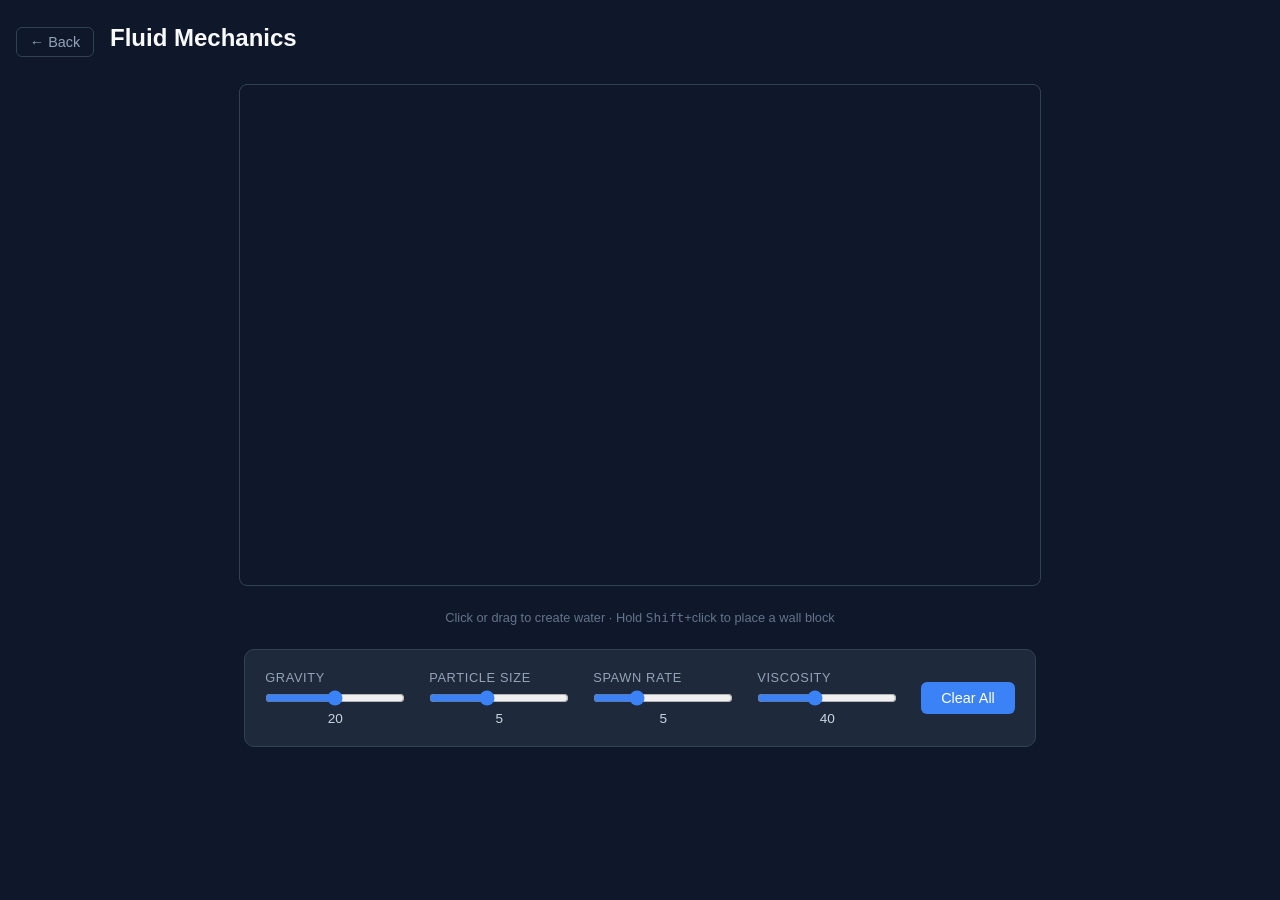
==== simulations/fluid/index.html @ 4d4253f8 "Add interactive fluid mechanics simulation Particle-based fluid simulation using SPH-inspired pressu" ====
<!DOCTYPE html>
<html lang="en">
<head>
    <meta charset="UTF-8">
    <meta name="viewport" content="width=device-width, initial-scale=1.0">
    <title>Fluid Mechanics - Physics Simulations</title>
    <link rel="stylesheet" href="../../style.css">
    <style>
        #canvas { cursor: crosshair; touch-action: none; }
        .controls { flex-wrap: wrap; }
        .info { color: #64748b; font-size: 0.8rem; text-align: center; }
    </style>
</head>
<body class="sim-page">
    <header>
        <a href="../../index.html" class="back-link">&larr; Back</a>
        <h1>Fluid Mechanics</h1>
    </header>

    <div class="sim-container">
        <canvas id="canvas" width="800" height="500"></canvas>
        <p class="info">Click or drag to create water &middot; Hold <kbd>Shift</kbd>+click to place a wall block</p>

        <div class="controls">
            <div class="control-group">
                <label>Gravity</label>
                <input type="range" id="gravity" min="0" max="40" value="20" step="1">
                <span id="gravity-val">20</span>
            </div>
            <div class="control-group">
                <label>Particle Size</label>
                <input type="range" id="particle-size" min="3" max="8" value="5" step="0.5">
                <span id="particle-size-val">5</span>
            </div>
            <div class="control-group">
                <label>Spawn Rate</label>
                <input type="range" id="spawn-rate" min="1" max="15" value="5">
                <span id="spawn-rate-val">5</span>
            </div>
            <div class="control-group">
                <label>Viscosity</label>
                <input type="range" id="viscosity" min="0" max="100" value="40">
                <span id="viscosity-val">40</span>
            </div>
            <button id="reset">Clear All</button>
        </div>
    </div>

    <script>
    (function () {
        const canvas = document.getElementById('canvas');
        const ctx = canvas.getContext('2d');
        const W = canvas.width;
        const H = canvas.height;

        // --- Params ---
        let GRAVITY = 20;
        let RADIUS = 5;
        let SPAWN_RATE = 5;
        let VISCOSITY = 0.4;

        const REST_DENSITY = 3;
        const STIFFNESS = 200;
        const DT = 1 / 60;
        const WALL_DAMPING = 0.3;
        const MAX_PARTICLES = 3000;

        // --- State ---
        let particles = [];
        let walls = [];       // { x, y, w, h }
        let pointerDown = false;
        let pointerX = 0;
        let pointerY = 0;
        let shiftHeld = false;

        // --- Spatial hash ---
        const CELL = 20;
        const COLS = Math.ceil(W / CELL);
        const ROWS = Math.ceil(H / CELL);
        let grid = new Array(COLS * ROWS);

        function clearGrid() {
            for (let i = 0; i < grid.length; i++) grid[i] = null;
        }

        function gridKey(cx, cy) {
            return cy * COLS + cx;
        }

        function insertParticle(p, idx) {
            const cx = Math.floor(p.x / CELL);
            const cy = Math.floor(p.y / CELL);
            if (cx < 0 || cx >= COLS || cy < 0 || cy >= ROWS) return;
            const key = gridKey(cx, cy);
            p._next = grid[key];
            grid[key] = idx;
        }

        // --- Particle creation ---
        function spawnAt(x, y, count) {
            for (let i = 0; i < count; i++) {
                if (particles.length >= MAX_PARTICLES) return;
                particles.push({
                    x: x + (Math.random() - 0.5) * RADIUS * 4,
                    y: y + (Math.random() - 0.5) * RADIUS * 4,
                    vx: (Math.random() - 0.5) * 30,
                    vy: (Math.random() - 0.5) * 10,
                    density: 0,
                    _next: null
                });
            }
        }

        function addWallBlock(x, y) {
            const s = 20;
            const gx = Math.floor(x / s) * s;
            const gy = Math.floor(y / s) * s;
            // avoid duplicates
            for (const w of walls) {
                if (w.x === gx && w.y === gy) return;
            }
            walls.push({ x: gx, y: gy, w: s, h: s });
        }

        // --- Physics ---
        const smooth = 25; // smoothing radius

        function poly6(r2) {
            const h2 = smooth * smooth;
            if (r2 >= h2) return 0;
            const d = h2 - r2;
            return d * d * d;  // unnormalized, we just need relative density
        }

        function spikyGrad(r) {
            if (r >= smooth || r < 0.001) return 0;
            const d = smooth - r;
            return -d * d;  // unnormalized gradient magnitude (negative = attractive if misused)
        }

        function simulate() {
            const n = particles.length;
            if (n === 0) return;

            // Build spatial hash
            clearGrid();
            for (let i = 0; i < n; i++) {
                particles[i]._next = null;
                insertParticle(particles[i], i);
            }

            // Compute density
            for (let i = 0; i < n; i++) {
                particles[i].density = poly6(0); // self contribution
            }

            for (let i = 0; i < n; i++) {
                const pi = particles[i];
                const cx = Math.floor(pi.x / CELL);
                const cy = Math.floor(pi.y / CELL);

                for (let dy = -1; dy <= 1; dy++) {
                    for (let dx = -1; dx <= 1; dx++) {
                        const nx = cx + dx;
                        const ny = cy + dy;
                        if (nx < 0 || nx >= COLS || ny < 0 || ny >= ROWS) continue;
                        let j = grid[gridKey(nx, ny)];
                        while (j !== null && j !== undefined) {
                            if (j > i) {
                                const pj = particles[j];
                                const ddx = pi.x - pj.x;
                                const ddy = pi.y - pj.y;
                                const r2 = ddx * ddx + ddy * ddy;
                                const w = poly6(r2);
                                pi.density += w;
                                pj.density += w;
                            }
                            j = particles[j]._next;
                        }
                    }
                }
            }

            // Compute pressure forces + viscosity
            for (let i = 0; i < n; i++) {
                const pi = particles[i];
                const cx = Math.floor(pi.x / CELL);
                const cy = Math.floor(pi.y / CELL);
                const pressI = STIFFNESS * (pi.density - REST_DENSITY);

                for (let dy = -1; dy <= 1; dy++) {
                    for (let dx = -1; dx <= 1; dx++) {
                        const nx = cx + dx;
                        const ny = cy + dy;
                        if (nx < 0 || nx >= COLS || ny < 0 || ny >= ROWS) continue;
                        let j = grid[gridKey(nx, ny)];
                        while (j !== null && j !== undefined) {
                            if (j > i) {
                                const pj = particles[j];
                                const ddx = pi.x - pj.x;
                                const ddy = pi.y - pj.y;
                                const r2 = ddx * ddx + ddy * ddy;
                                const r = Math.sqrt(r2);
                                if (r < smooth && r > 0.001) {
                                    const pressJ = STIFFNESS * (pj.density - REST_DENSITY);
                                    const pressAvg = (pressI + pressJ) * 0.5;
                                    const grad = spikyGrad(r);
                                    const fx = (ddx / r) * pressAvg * grad;
                                    const fy = (ddy / r) * pressAvg * grad;

                                    // Viscosity
                                    const visc = VISCOSITY * (smooth - r);
                                    const vfx = visc * (pj.vx - pi.vx);
                                    const vfy = visc * (pj.vy - pi.vy);

                                    pi.vx += (fx + vfx) * DT;
                                    pi.vy += (fy + vfy) * DT;
                                    pj.vx -= (fx + vfx) * DT;
                                    pj.vy -= (fy + vfy) * DT;
                                }
                            }
                            j = particles[j]._next;
                        }
                    }
                }
            }

            // Integrate + boundary + wall collisions
            for (let i = 0; i < n; i++) {
                const p = particles[i];
                p.vy += GRAVITY * DT * 60;
                p.x += p.vx * DT;
                p.y += p.vy * DT;

                // Canvas boundaries
                if (p.x < RADIUS) { p.x = RADIUS; p.vx *= -WALL_DAMPING; }
                if (p.x > W - RADIUS) { p.x = W - RADIUS; p.vx *= -WALL_DAMPING; }
                if (p.y < RADIUS) { p.y = RADIUS; p.vy *= -WALL_DAMPING; }
                if (p.y > H - RADIUS) { p.y = H - RADIUS; p.vy *= -WALL_DAMPING; }

                // Wall block collisions
                for (const w of walls) {
                    // find closest point on wall rect to particle
                    const closestX = Math.max(w.x, Math.min(p.x, w.x + w.w));
                    const closestY = Math.max(w.y, Math.min(p.y, w.y + w.h));
                    const dx = p.x - closestX;
                    const dy = p.y - closestY;
                    const dist = Math.sqrt(dx * dx + dy * dy);
                    if (dist < RADIUS && dist > 0.001) {
                        const overlap = RADIUS - dist;
                        const nx = dx / dist;
                        const ny = dy / dist;
                        p.x += nx * overlap;
                        p.y += ny * overlap;
                        const dot = p.vx * nx + p.vy * ny;
                        if (dot < 0) {
                            p.vx -= (1 + WALL_DAMPING) * dot * nx;
                            p.vy -= (1 + WALL_DAMPING) * dot * ny;
                        }
                    } else if (dist === 0) {
                        // particle center is inside wall — push out
                        const cx = w.x + w.w / 2;
                        const cy = w.y + w.h / 2;
                        const ex = p.x - cx;
                        const ey = p.y - cy;
                        if (Math.abs(ex) > Math.abs(ey)) {
                            p.x = ex > 0 ? w.x + w.w + RADIUS : w.x - RADIUS;
                            p.vx *= -WALL_DAMPING;
                        } else {
                            p.y = ey > 0 ? w.y + w.h + RADIUS : w.y - RADIUS;
                            p.vy *= -WALL_DAMPING;
                        }
                    }
                }
            }
        }

        // --- Rendering ---
        function render() {
            ctx.clearRect(0, 0, W, H);

            // Walls
            ctx.fillStyle = '#475569';
            for (const w of walls) {
                ctx.fillRect(w.x, w.y, w.w, w.h);
            }

            // Water particles — draw with metaball-ish look using radial gradients on offscreen
            // For performance, just draw circles with alpha blending
            const n = particles.length;
            if (n === 0) return;

            // Draw particles
            const r = RADIUS;
            for (let i = 0; i < n; i++) {
                const p = particles[i];
                // color based on velocity
                const speed = Math.sqrt(p.vx * p.vx + p.vy * p.vy);
                const t = Math.min(speed / 300, 1);
                // lerp from deep blue (still) to light cyan (fast)
                const red = Math.floor(30 + t * 100);
                const green = Math.floor(100 + t * 155);
                const blue = Math.floor(220 + t * 35);
                const alpha = 0.85;
                ctx.fillStyle = `rgba(${red},${green},${blue},${alpha})`;
                ctx.beginPath();
                ctx.arc(p.x, p.y, r, 0, Math.PI * 2);
                ctx.fill();
            }

            // HUD
            ctx.fillStyle = '#64748b';
            ctx.font = '13px monospace';
            ctx.fillText(`particles: ${n} / ${MAX_PARTICLES}`, 12, H - 12);
        }

        // --- Game Loop ---
        let lastTime = 0;
        const FIXED_DT = 1000 / 60;
        let accumulator = 0;

        function loop(timestamp) {
            if (lastTime === 0) lastTime = timestamp;
            const elapsed = Math.min(timestamp - lastTime, 100); // cap
            lastTime = timestamp;
            accumulator += elapsed;

            // Spawn while pointer is down
            if (pointerDown) {
                if (shiftHeld) {
                    addWallBlock(pointerX, pointerY);
                } else {
                    spawnAt(pointerX, pointerY, SPAWN_RATE);
                }
            }

            while (accumulator >= FIXED_DT) {
                simulate();
                accumulator -= FIXED_DT;
            }

            render();
            requestAnimationFrame(loop);
        }

        // --- Input ---
        function getPos(e) {
            const rect = canvas.getBoundingClientRect();
            const sx = canvas.width / rect.width;
            const sy = canvas.height / rect.height;
            const cx = e.touches ? e.touches[0].clientX : e.clientX;
            const cy = e.touches ? e.touches[0].clientY : e.clientY;
            return { x: (cx - rect.left) * sx, y: (cy - rect.top) * sy };
        }

        canvas.addEventListener('mousedown', e => {
            pointerDown = true;
            const p = getPos(e);
            pointerX = p.x; pointerY = p.y;
        });
        canvas.addEventListener('mousemove', e => {
            const p = getPos(e);
            pointerX = p.x; pointerY = p.y;
        });
        canvas.addEventListener('mouseup', () => { pointerDown = false; });
        canvas.addEventListener('mouseleave', () => { pointerDown = false; });
        canvas.addEventListener('touchstart', e => {
            e.preventDefault();
            pointerDown = true;
            const p = getPos(e);
            pointerX = p.x; pointerY = p.y;
        }, { passive: false });
        canvas.addEventListener('touchmove', e => {
            e.preventDefault();
            const p = getPos(e);
            pointerX = p.x; pointerY = p.y;
        }, { passive: false });
        canvas.addEventListener('touchend', () => { pointerDown = false; });

        window.addEventListener('keydown', e => { if (e.key === 'Shift') shiftHeld = true; });
        window.addEventListener('keyup', e => { if (e.key === 'Shift') shiftHeld = false; });

        // --- Controls ---
        const gravSlider = document.getElementById('gravity');
        const sizeSlider = document.getElementById('particle-size');
        const rateSlider = document.getElementById('spawn-rate');
        const viscSlider = document.getElementById('viscosity');

        gravSlider.addEventListener('input', () => {
            GRAVITY = parseFloat(gravSlider.value);
            document.getElementById('gravity-val').textContent = gravSlider.value;
        });
        sizeSlider.addEventListener('input', () => {
            RADIUS = parseFloat(sizeSlider.value);
            document.getElementById('particle-size-val').textContent = sizeSlider.value;
        });
        rateSlider.addEventListener('input', () => {
            SPAWN_RATE = parseInt(rateSlider.value);
            document.getElementById('spawn-rate-val').textContent = rateSlider.value;
        });
        viscSlider.addEventListener('input', () => {
            VISCOSITY = parseInt(viscSlider.value) / 100;
            document.getElementById('viscosity-val').textContent = viscSlider.value;
        });

        document.getElementById('reset').addEventListener('click', () => {
            particles = [];
            walls = [];
        });

        requestAnimationFrame(loop);
    })();
    </script>
</body>
</html>
---- style.css ----
* {
    margin: 0;
    padding: 0;
    box-sizing: border-box;
}

body {
    font-family: -apple-system, BlinkMacSystemFont, 'Segoe UI', Roboto, sans-serif;
    background: #0f172a;
    color: #e2e8f0;
    min-height: 100vh;
    display: flex;
    flex-direction: column;
}

header {
    text-align: center;
    padding: 3rem 1rem 2rem;
}

header h1 {
    font-size: 2.5rem;
    font-weight: 700;
    color: #f8fafc;
    margin-bottom: 0.5rem;
}

header p {
    font-size: 1.1rem;
    color: #94a3b8;
}

main {
    flex: 1;
    max-width: 1000px;
    margin: 0 auto;
    padding: 1rem;
    width: 100%;
}

.simulations-grid {
    display: grid;
    grid-template-columns: repeat(auto-fill, minmax(300px, 1fr));
    gap: 1.5rem;
}

.sim-card {
    background: #1e293b;
    border: 1px solid #334155;
    border-radius: 12px;
    overflow: hidden;
    text-decoration: none;
    color: inherit;
    transition: transform 0.2s, border-color 0.2s;
}

.sim-card:hover {
    transform: translateY(-4px);
    border-color: #3b82f6;
}

.sim-preview {
    background: #0f172a;
    display: flex;
    align-items: center;
    justify-content: center;
    padding: 1rem;
}

.sim-preview canvas {
    display: block;
}

.sim-card h2 {
    font-size: 1.25rem;
    padding: 1rem 1rem 0.5rem;
    color: #f1f5f9;
}

.sim-card p {
    font-size: 0.9rem;
    padding: 0 1rem 1rem;
    color: #94a3b8;
    line-height: 1.5;
}

footer {
    text-align: center;
    padding: 2rem 1rem;
    color: #475569;
    font-size: 0.85rem;
}

/* Shared layout for individual simulation pages */
.sim-page {
    display: flex;
    flex-direction: column;
    min-height: 100vh;
}

.sim-page header {
    padding: 1.5rem 1rem;
    display: flex;
    align-items: center;
    gap: 1rem;
}

.sim-page header h1 {
    font-size: 1.5rem;
}

.back-link {
    color: #94a3b8;
    text-decoration: none;
    font-size: 0.9rem;
    border: 1px solid #334155;
    padding: 0.4rem 0.8rem;
    border-radius: 6px;
    transition: border-color 0.2s;
    white-space: nowrap;
}

.back-link:hover {
    border-color: #3b82f6;
    color: #e2e8f0;
}

.sim-container {
    flex: 1;
    display: flex;
    flex-direction: column;
    align-items: center;
    padding: 0 1rem 2rem;
    gap: 1.5rem;
}

.sim-container canvas {
    border: 1px solid #334155;
    border-radius: 8px;
    max-width: 100%;
}

.controls {
    display: flex;
    flex-wrap: wrap;
    gap: 1.5rem;
    justify-content: center;
    background: #1e293b;
    padding: 1.25rem;
    border-radius: 10px;
    border: 1px solid #334155;
}

.control-group {
    display: flex;
    flex-direction: column;
    gap: 0.3rem;
}

.control-group label {
    font-size: 0.8rem;
    color: #94a3b8;
    text-transform: uppercase;
    letter-spacing: 0.05em;
}

.control-group span {
    font-size: 0.85rem;
    color: #cbd5e1;
    text-align: center;
}

input[type="range"] {
    accent-color: #3b82f6;
    width: 140px;
}

button {
    background: #3b82f6;
    color: #fff;
    border: none;
    padding: 0.5rem 1.25rem;
    border-radius: 6px;
    cursor: pointer;
    font-size: 0.9rem;
    transition: background 0.2s;
    align-self: center;
}

button:hover {
    background: #2563eb;
}
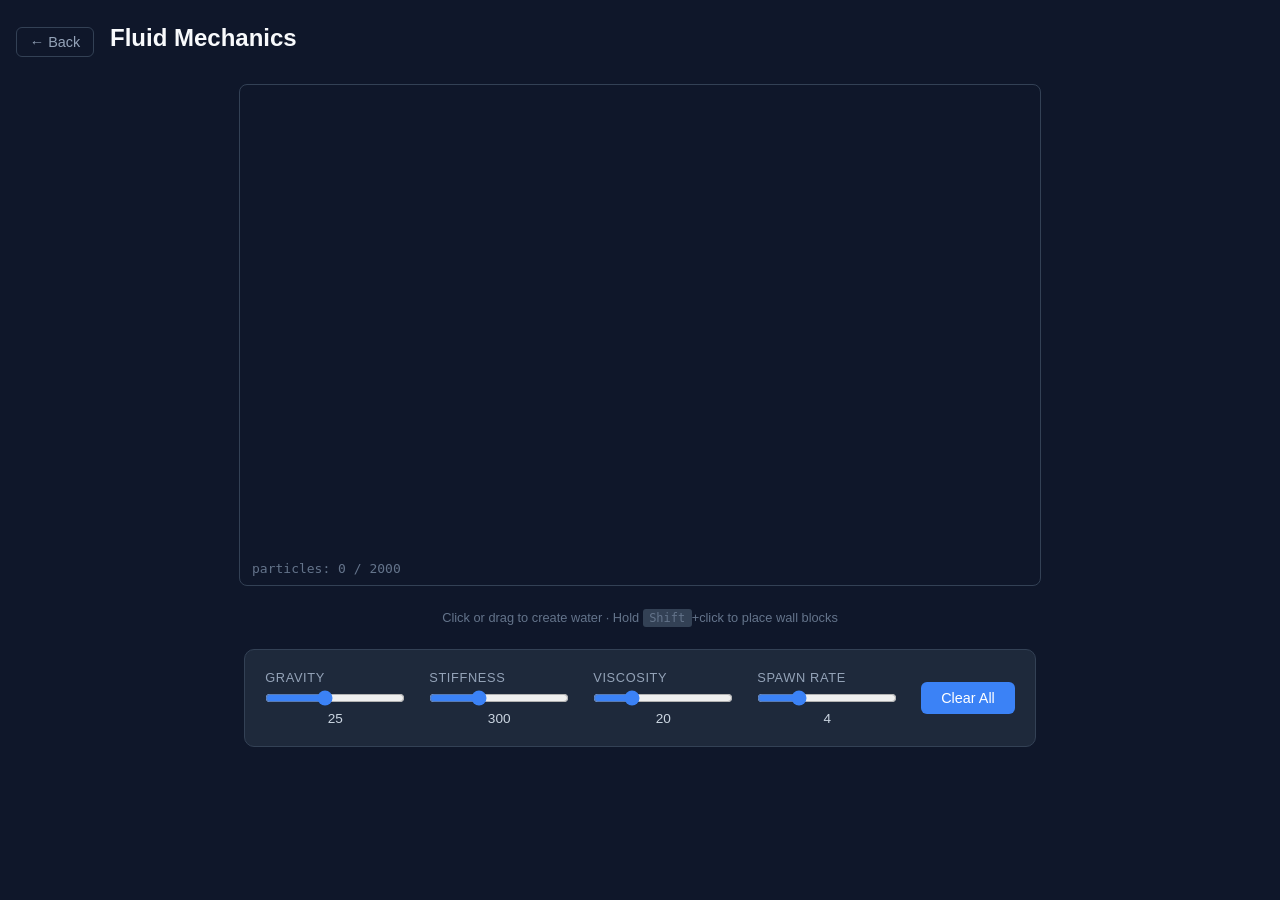
==== commit 5f87e6d1: "Rewrite fluid sim with double density relaxation algorithm Replace broken unnormalized SPH with the " ====
--- a/simulations/fluid/index.html
+++ b/simulations/fluid/index.html
@@ -9,6 +9,7 @@
         #canvas { cursor: crosshair; touch-action: none; }
         .controls { flex-wrap: wrap; }
         .info { color: #64748b; font-size: 0.8rem; text-align: center; }
+        kbd { background: #334155; padding: 0.1rem 0.4rem; border-radius: 3px; font-size: 0.75rem; }
     </style>
 </head>
 <body class="sim-page">
@@ -19,28 +20,28 @@
 
     <div class="sim-container">
         <canvas id="canvas" width="800" height="500"></canvas>
-        <p class="info">Click or drag to create water &middot; Hold <kbd>Shift</kbd>+click to place a wall block</p>
+        <p class="info">Click or drag to create water &middot; Hold <kbd>Shift</kbd>+click to place wall blocks</p>
 
         <div class="controls">
             <div class="control-group">
                 <label>Gravity</label>
-                <input type="range" id="gravity" min="0" max="40" value="20" step="1">
-                <span id="gravity-val">20</span>
+                <input type="range" id="gravity" min="0" max="60" value="25" step="1">
+                <span id="gravity-val">25</span>
             </div>
             <div class="control-group">
-                <label>Particle Size</label>
-                <input type="range" id="particle-size" min="3" max="8" value="5" step="0.5">
-                <span id="particle-size-val">5</span>
+                <label>Stiffness</label>
+                <input type="range" id="stiffness" min="50" max="800" value="300" step="10">
+                <span id="stiffness-val">300</span>
+            </div>
+            <div class="control-group">
+                <label>Viscosity</label>
+                <input type="range" id="viscosity" min="0" max="80" value="20">
+                <span id="viscosity-val">20</span>
             </div>
             <div class="control-group">
                 <label>Spawn Rate</label>
-                <input type="range" id="spawn-rate" min="1" max="15" value="5">
-                <span id="spawn-rate-val">5</span>
-            </div>
-            <div class="control-group">
-                <label>Viscosity</label>
-                <input type="range" id="viscosity" min="0" max="100" value="40">
-                <span id="viscosity-val">40</span>
+                <input type="range" id="spawn-rate" min="1" max="12" value="4">
+                <span id="spawn-rate-val">4</span>
             </div>
             <button id="reset">Clear All</button>
         </div>
@@ -48,236 +49,281 @@
 
     <script>
     (function () {
+        // ============================================================
+        // Fluid simulation using Double Density Relaxation
+        // Based on Clavet, Beaudoin & Poulin (2005)
+        // "Particle-based Viscoelastic Fluid Simulation"
+        //
+        // The algorithm works in position-space rather than
+        // force-space, making it inherently stable:
+        //   1. Apply gravity to velocities
+        //   2. Save old positions, advance positions by velocity
+        //   3. Build spatial hash of predicted positions
+        //   4. For each particle, compute density and near-density
+        //      from neighbors using simple polynomial kernels
+        //   5. Compute pressure and near-pressure from densities
+        //   6. Displace particle pairs based on pressure (relaxation)
+        //   7. Apply viscosity impulses between neighbors
+        //   8. Derive new velocity from position change
+        //   9. Handle boundary collisions
+        // ============================================================
+
         const canvas = document.getElementById('canvas');
         const ctx = canvas.getContext('2d');
-        const W = canvas.width;
-        const H = canvas.height;
-
-        // --- Params ---
-        let GRAVITY = 20;
-        let RADIUS = 5;
-        let SPAWN_RATE = 5;
-        let VISCOSITY = 0.4;
-
-        const REST_DENSITY = 3;
-        const STIFFNESS = 200;
-        const DT = 1 / 60;
-        const WALL_DAMPING = 0.3;
-        const MAX_PARTICLES = 3000;
+        const CW = canvas.width;
+        const CH = canvas.height;
+
+        // --- Tunable parameters ---
+        const INTERACTION_RADIUS = 25;   // h: smoothing / neighbor radius
+        const REST_DENSITY = 4.0;        // target density
+        let STIFFNESS = 300;             // k: pressure stiffness
+        const STIFFNESS_NEAR = 800;      // k_near: near-pressure (prevents clumping)
+        let LINEAR_VISC = 0.20;          // sigma: linear viscosity
+        const QUAD_VISC = 0.05;          // beta: quadratic viscosity
+        let GRAVITY_Y = 25;             // gravity acceleration
+        const PARTICLE_R = 4;           // visual / collision radius
+        const MAX_PARTICLES = 2000;
+        let SPAWN_RATE = 4;
+        const SUBSTEPS = 3;             // physics substeps per frame
+        const WALL_BLOCK_SIZE = 20;
 
         // --- State ---
-        let particles = [];
-        let walls = [];       // { x, y, w, h }
+        let particles = [];  // { x, y, prevX, prevY, vx, vy }
+        let walls = [];      // { x, y, w, h }
         let pointerDown = false;
-        let pointerX = 0;
-        let pointerY = 0;
+        let pointerX = 0, pointerY = 0;
         let shiftHeld = false;
 
-        // --- Spatial hash ---
-        const CELL = 20;
-        const COLS = Math.ceil(W / CELL);
-        const ROWS = Math.ceil(H / CELL);
-        let grid = new Array(COLS * ROWS);
-
-        function clearGrid() {
-            for (let i = 0; i < grid.length; i++) grid[i] = null;
-        }
-
-        function gridKey(cx, cy) {
-            return cy * COLS + cx;
-        }
-
-        function insertParticle(p, idx) {
-            const cx = Math.floor(p.x / CELL);
-            const cy = Math.floor(p.y / CELL);
-            if (cx < 0 || cx >= COLS || cy < 0 || cy >= ROWS) return;
-            const key = gridKey(cx, cy);
-            p._next = grid[key];
-            grid[key] = idx;
-        }
-
-        // --- Particle creation ---
+        // ==================== Spatial Hash ====================
+        const CELL = INTERACTION_RADIUS;
+        const GRID_COLS = Math.ceil(CW / CELL) + 1;
+        const GRID_ROWS = Math.ceil(CH / CELL) + 1;
+        const gridHead = new Int32Array(GRID_COLS * GRID_ROWS);
+        const gridNext = new Int32Array(MAX_PARTICLES);
+
+        function buildGrid() {
+            gridHead.fill(-1);
+            for (let i = 0; i < particles.length; i++) {
+                const p = particles[i];
+                const col = Math.floor(p.x / CELL);
+                const row = Math.floor(p.y / CELL);
+                if (col < 0 || col >= GRID_COLS || row < 0 || row >= GRID_ROWS) continue;
+                const key = row * GRID_COLS + col;
+                gridNext[i] = gridHead[key];
+                gridHead[key] = i;
+            }
+        }
+
+        // Iterate neighbors of particle at (px, py), calling fn(j) for each
+        function forEachNeighbor(px, py, fn) {
+            const col = Math.floor(px / CELL);
+            const row = Math.floor(py / CELL);
+            for (let dr = -1; dr <= 1; dr++) {
+                const r = row + dr;
+                if (r < 0 || r >= GRID_ROWS) continue;
+                for (let dc = -1; dc <= 1; dc++) {
+                    const c = col + dc;
+                    if (c < 0 || c >= GRID_COLS) continue;
+                    let j = gridHead[r * GRID_COLS + c];
+                    while (j !== -1) {
+                        fn(j);
+                        j = gridNext[j];
+                    }
+                }
+            }
+        }
+
+        // ==================== Particle Spawning ====================
         function spawnAt(x, y, count) {
             for (let i = 0; i < count; i++) {
                 if (particles.length >= MAX_PARTICLES) return;
+                const px = x + (Math.random() - 0.5) * INTERACTION_RADIUS * 0.6;
+                const py = y + (Math.random() - 0.5) * INTERACTION_RADIUS * 0.6;
                 particles.push({
-                    x: x + (Math.random() - 0.5) * RADIUS * 4,
-                    y: y + (Math.random() - 0.5) * RADIUS * 4,
-                    vx: (Math.random() - 0.5) * 30,
-                    vy: (Math.random() - 0.5) * 10,
-                    density: 0,
-                    _next: null
+                    x: px, y: py,
+                    prevX: px, prevY: py,
+                    vx: (Math.random() - 0.5) * 15,
+                    vy: (Math.random() - 0.5) * 5
                 });
             }
         }
 
         function addWallBlock(x, y) {
-            const s = 20;
+            const s = WALL_BLOCK_SIZE;
             const gx = Math.floor(x / s) * s;
             const gy = Math.floor(y / s) * s;
-            // avoid duplicates
             for (const w of walls) {
                 if (w.x === gx && w.y === gy) return;
             }
             walls.push({ x: gx, y: gy, w: s, h: s });
         }
 
-        // --- Physics ---
-        const smooth = 25; // smoothing radius
-
-        function poly6(r2) {
-            const h2 = smooth * smooth;
-            if (r2 >= h2) return 0;
-            const d = h2 - r2;
-            return d * d * d;  // unnormalized, we just need relative density
-        }
-
-        function spikyGrad(r) {
-            if (r >= smooth || r < 0.001) return 0;
-            const d = smooth - r;
-            return -d * d;  // unnormalized gradient magnitude (negative = attractive if misused)
-        }
-
-        function simulate() {
+        // ==================== Physics Step ====================
+        function simulate(dt) {
             const n = particles.length;
             if (n === 0) return;
-
-            // Build spatial hash
-            clearGrid();
+            const h = INTERACTION_RADIUS;
+            const invH = 1 / h;
+
+            // --- 1. Apply gravity & save previous positions ---
             for (let i = 0; i < n; i++) {
-                particles[i]._next = null;
-                insertParticle(particles[i], i);
-            }
-
-            // Compute density
-            for (let i = 0; i < n; i++) {
-                particles[i].density = poly6(0); // self contribution
-            }
-
+                const p = particles[i];
+                p.vy += GRAVITY_Y * dt;
+                p.prevX = p.x;
+                p.prevY = p.y;
+                p.x += p.vx * dt;
+                p.y += p.vy * dt;
+            }
+
+            // --- 2. Build spatial hash ---
+            buildGrid();
+
+            // --- 3. Double density relaxation ---
             for (let i = 0; i < n; i++) {
                 const pi = particles[i];
-                const cx = Math.floor(pi.x / CELL);
-                const cy = Math.floor(pi.y / CELL);
-
-                for (let dy = -1; dy <= 1; dy++) {
-                    for (let dx = -1; dx <= 1; dx++) {
-                        const nx = cx + dx;
-                        const ny = cy + dy;
-                        if (nx < 0 || nx >= COLS || ny < 0 || ny >= ROWS) continue;
-                        let j = grid[gridKey(nx, ny)];
-                        while (j !== null && j !== undefined) {
-                            if (j > i) {
-                                const pj = particles[j];
-                                const ddx = pi.x - pj.x;
-                                const ddy = pi.y - pj.y;
-                                const r2 = ddx * ddx + ddy * ddy;
-                                const w = poly6(r2);
-                                pi.density += w;
-                                pj.density += w;
-                            }
-                            j = particles[j]._next;
-                        }
-                    }
-                }
-            }
-
-            // Compute pressure forces + viscosity
+                let density = 0;
+                let nearDensity = 0;
+
+                // Compute density from neighbors
+                forEachNeighbor(pi.x, pi.y, function(j) {
+                    if (j === i) return;
+                    const dx = particles[j].x - pi.x;
+                    const dy = particles[j].y - pi.y;
+                    const r2 = dx * dx + dy * dy;
+                    if (r2 >= h * h || r2 < 0.0001) return;
+                    const r = Math.sqrt(r2);
+                    const q = r * invH;         // normalized distance [0, 1]
+                    const w = 1 - q;             // linear kernel
+                    density += w * w;            // (1-q)^2
+                    nearDensity += w * w * w;    // (1-q)^3
+                });
+
+                // Compute pressure from density
+                const pressure = STIFFNESS * (density - REST_DENSITY);
+                const nearPressure = STIFFNESS_NEAR * nearDensity;
+
+                // Apply displacement to neighbors
+                let displaceX = 0, displaceY = 0;
+
+                forEachNeighbor(pi.x, pi.y, function(j) {
+                    if (j === i) return;
+                    const pj = particles[j];
+                    const dx = pj.x - pi.x;
+                    const dy = pj.y - pi.y;
+                    const r2 = dx * dx + dy * dy;
+                    if (r2 >= h * h || r2 < 0.0001) return;
+                    const r = Math.sqrt(r2);
+                    const q = r * invH;
+                    const w = 1 - q;
+
+                    // Magnitude of displacement
+                    const mag = (pressure * w + nearPressure * w * w) * dt * dt;
+
+                    // Direction: along the line connecting i and j
+                    const fx = (dx / r) * mag * 0.5;
+                    const fy = (dy / r) * mag * 0.5;
+
+                    // Push neighbor j away
+                    pj.x += fx;
+                    pj.y += fy;
+
+                    // Accumulate opposite displacement for i
+                    displaceX -= fx;
+                    displaceY -= fy;
+                });
+
+                pi.x += displaceX;
+                pi.y += displaceY;
+            }
+
+            // --- 4. Viscosity impulses ---
+            buildGrid(); // rebuild after relaxation
             for (let i = 0; i < n; i++) {
                 const pi = particles[i];
-                const cx = Math.floor(pi.x / CELL);
-                const cy = Math.floor(pi.y / CELL);
-                const pressI = STIFFNESS * (pi.density - REST_DENSITY);
-
-                for (let dy = -1; dy <= 1; dy++) {
-                    for (let dx = -1; dx <= 1; dx++) {
-                        const nx = cx + dx;
-                        const ny = cy + dy;
-                        if (nx < 0 || nx >= COLS || ny < 0 || ny >= ROWS) continue;
-                        let j = grid[gridKey(nx, ny)];
-                        while (j !== null && j !== undefined) {
-                            if (j > i) {
-                                const pj = particles[j];
-                                const ddx = pi.x - pj.x;
-                                const ddy = pi.y - pj.y;
-                                const r2 = ddx * ddx + ddy * ddy;
-                                const r = Math.sqrt(r2);
-                                if (r < smooth && r > 0.001) {
-                                    const pressJ = STIFFNESS * (pj.density - REST_DENSITY);
-                                    const pressAvg = (pressI + pressJ) * 0.5;
-                                    const grad = spikyGrad(r);
-                                    const fx = (ddx / r) * pressAvg * grad;
-                                    const fy = (ddy / r) * pressAvg * grad;
-
-                                    // Viscosity
-                                    const visc = VISCOSITY * (smooth - r);
-                                    const vfx = visc * (pj.vx - pi.vx);
-                                    const vfy = visc * (pj.vy - pi.vy);
-
-                                    pi.vx += (fx + vfx) * DT;
-                                    pi.vy += (fy + vfy) * DT;
-                                    pj.vx -= (fx + vfx) * DT;
-                                    pj.vy -= (fy + vfy) * DT;
-                                }
-                            }
-                            j = particles[j]._next;
-                        }
+                forEachNeighbor(pi.x, pi.y, function(j) {
+                    if (j <= i) return;
+                    const pj = particles[j];
+                    const dx = pj.x - pi.x;
+                    const dy = pj.y - pi.y;
+                    const r2 = dx * dx + dy * dy;
+                    if (r2 >= h * h || r2 < 0.0001) return;
+                    const r = Math.sqrt(r2);
+                    const q = r * invH;
+                    const w = 1 - q;
+
+                    // Inward velocity
+                    const vnx = dx / r;
+                    const vny = dy / r;
+                    const relVx = pi.vx - pj.vx;
+                    const relVy = pi.vy - pj.vy;
+                    const u = relVx * vnx + relVy * vny; // inward speed
+
+                    if (u > 0) {
+                        const impulse = dt * w * (LINEAR_VISC * u + QUAD_VISC * u * u) * 0.5;
+                        const ix = vnx * impulse;
+                        const iy = vny * impulse;
+                        pi.vx -= ix;
+                        pi.vy -= iy;
+                        pj.vx += ix;
+                        pj.vy += iy;
                     }
-                }
-            }
-
-            // Integrate + boundary + wall collisions
+                });
+            }
+
+            // --- 5. Derive velocity from position change + boundaries ---
             for (let i = 0; i < n; i++) {
                 const p = particles[i];
-                p.vy += GRAVITY * DT * 60;
-                p.x += p.vx * DT;
-                p.y += p.vy * DT;
-
-                // Canvas boundaries
-                if (p.x < RADIUS) { p.x = RADIUS; p.vx *= -WALL_DAMPING; }
-                if (p.x > W - RADIUS) { p.x = W - RADIUS; p.vx *= -WALL_DAMPING; }
-                if (p.y < RADIUS) { p.y = RADIUS; p.vy *= -WALL_DAMPING; }
-                if (p.y > H - RADIUS) { p.y = H - RADIUS; p.vy *= -WALL_DAMPING; }
-
-                // Wall block collisions
-                for (const w of walls) {
-                    // find closest point on wall rect to particle
+
+                // Wall block collisions (before deriving velocity)
+                for (let wi = 0; wi < walls.length; wi++) {
+                    const w = walls[wi];
                     const closestX = Math.max(w.x, Math.min(p.x, w.x + w.w));
                     const closestY = Math.max(w.y, Math.min(p.y, w.y + w.h));
                     const dx = p.x - closestX;
                     const dy = p.y - closestY;
                     const dist = Math.sqrt(dx * dx + dy * dy);
-                    if (dist < RADIUS && dist > 0.001) {
-                        const overlap = RADIUS - dist;
-                        const nx = dx / dist;
-                        const ny = dy / dist;
-                        p.x += nx * overlap;
-                        p.y += ny * overlap;
-                        const dot = p.vx * nx + p.vy * ny;
-                        if (dot < 0) {
-                            p.vx -= (1 + WALL_DAMPING) * dot * nx;
-                            p.vy -= (1 + WALL_DAMPING) * dot * ny;
-                        }
-                    } else if (dist === 0) {
-                        // particle center is inside wall — push out
-                        const cx = w.x + w.w / 2;
-                        const cy = w.y + w.h / 2;
-                        const ex = p.x - cx;
-                        const ey = p.y - cy;
-                        if (Math.abs(ex) > Math.abs(ey)) {
-                            p.x = ex > 0 ? w.x + w.w + RADIUS : w.x - RADIUS;
-                            p.vx *= -WALL_DAMPING;
+                    if (dist < PARTICLE_R) {
+                        if (dist > 0.001) {
+                            const overlap = PARTICLE_R - dist;
+                            p.x += (dx / dist) * overlap;
+                            p.y += (dy / dist) * overlap;
                         } else {
-                            p.y = ey > 0 ? w.y + w.h + RADIUS : w.y - RADIUS;
-                            p.vy *= -WALL_DAMPING;
+                            // Inside wall — push to nearest edge
+                            const cx = w.x + w.w / 2;
+                            const cy = w.y + w.h / 2;
+                            if (Math.abs(p.x - cx) / w.w > Math.abs(p.y - cy) / w.h) {
+                                p.x = p.x > cx ? w.x + w.w + PARTICLE_R : w.x - PARTICLE_R;
+                            } else {
+                                p.y = p.y > cy ? w.y + w.h + PARTICLE_R : w.y - PARTICLE_R;
+                            }
                         }
                     }
                 }
-            }
-        }
-
-        // --- Rendering ---
+
+                // Canvas boundaries
+                const margin = PARTICLE_R;
+                if (p.x < margin)      p.x = margin;
+                if (p.x > CW - margin) p.x = CW - margin;
+                if (p.y < margin)      p.y = margin;
+                if (p.y > CH - margin) p.y = CH - margin;
+
+                // Derive velocity from position delta
+                p.vx = (p.x - p.prevX) / dt;
+                p.vy = (p.y - p.prevY) / dt;
+
+                // Clamp velocity to prevent instability
+                const speed = Math.sqrt(p.vx * p.vx + p.vy * p.vy);
+                const maxSpeed = h / dt;
+                if (speed > maxSpeed) {
+                    p.vx *= maxSpeed / speed;
+                    p.vy *= maxSpeed / speed;
+                }
+            }
+        }
+
+        // ==================== Rendering ====================
         function render() {
-            ctx.clearRect(0, 0, W, H);
+            ctx.clearRect(0, 0, CW, CH);
 
             // Walls
             ctx.fillStyle = '#475569';
@@ -285,47 +331,48 @@
                 ctx.fillRect(w.x, w.y, w.w, w.h);
             }
 
-            // Water particles — draw with metaball-ish look using radial gradients on offscreen
-            // For performance, just draw circles with alpha blending
+            // Particles
             const n = particles.length;
-            if (n === 0) return;
-
-            // Draw particles
-            const r = RADIUS;
             for (let i = 0; i < n; i++) {
                 const p = particles[i];
-                // color based on velocity
+
+                // Color by speed: deep blue (still) → cyan (medium) → white (fast)
                 const speed = Math.sqrt(p.vx * p.vx + p.vy * p.vy);
-                const t = Math.min(speed / 300, 1);
-                // lerp from deep blue (still) to light cyan (fast)
-                const red = Math.floor(30 + t * 100);
-                const green = Math.floor(100 + t * 155);
-                const blue = Math.floor(220 + t * 35);
-                const alpha = 0.85;
-                ctx.fillStyle = `rgba(${red},${green},${blue},${alpha})`;
+                const t = Math.min(speed / 400, 1);
+                let r, g, b;
+                if (t < 0.5) {
+                    const s = t * 2;
+                    r = Math.floor(20 + s * 40);
+                    g = Math.floor(80 + s * 140);
+                    b = Math.floor(200 + s * 55);
+                } else {
+                    const s = (t - 0.5) * 2;
+                    r = Math.floor(60 + s * 180);
+                    g = Math.floor(220 + s * 35);
+                    b = 255;
+                }
+
+                ctx.fillStyle = `rgba(${r},${g},${b},0.85)`;
                 ctx.beginPath();
-                ctx.arc(p.x, p.y, r, 0, Math.PI * 2);
+                ctx.arc(p.x, p.y, PARTICLE_R, 0, Math.PI * 2);
                 ctx.fill();
             }
 
             // HUD
             ctx.fillStyle = '#64748b';
             ctx.font = '13px monospace';
-            ctx.fillText(`particles: ${n} / ${MAX_PARTICLES}`, 12, H - 12);
-        }
-
-        // --- Game Loop ---
+            ctx.fillText(`particles: ${n} / ${MAX_PARTICLES}`, 12, CH - 12);
+        }
+
+        // ==================== Main Loop ====================
         let lastTime = 0;
-        const FIXED_DT = 1000 / 60;
-        let accumulator = 0;
 
         function loop(timestamp) {
             if (lastTime === 0) lastTime = timestamp;
-            const elapsed = Math.min(timestamp - lastTime, 100); // cap
+            const elapsed = Math.min(timestamp - lastTime, 100);
             lastTime = timestamp;
-            accumulator += elapsed;
-
-            // Spawn while pointer is down
+
+            // Spawn while pointer held
             if (pointerDown) {
                 if (shiftHeld) {
                     addWallBlock(pointerX, pointerY);
@@ -334,16 +381,19 @@
                 }
             }
 
-            while (accumulator >= FIXED_DT) {
-                simulate();
-                accumulator -= FIXED_DT;
+            // Fixed timestep physics with substeps
+            const subDt = (elapsed / 1000) / SUBSTEPS;
+            if (subDt > 0 && subDt < 0.02) {
+                for (let s = 0; s < SUBSTEPS; s++) {
+                    simulate(subDt);
+                }
             }
 
             render();
             requestAnimationFrame(loop);
         }
 
-        // --- Input ---
+        // ==================== Input ====================
         function getPos(e) {
             const rect = canvas.getBoundingClientRect();
             const sx = canvas.width / rect.width;
@@ -365,8 +415,7 @@
         canvas.addEventListener('mouseup', () => { pointerDown = false; });
         canvas.addEventListener('mouseleave', () => { pointerDown = false; });
         canvas.addEventListener('touchstart', e => {
-            e.preventDefault();
-            pointerDown = true;
+            e.preventDefault(); pointerDown = true;
             const p = getPos(e);
             pointerX = p.x; pointerY = p.y;
         }, { passive: false });
@@ -376,33 +425,26 @@
             pointerX = p.x; pointerY = p.y;
         }, { passive: false });
         canvas.addEventListener('touchend', () => { pointerDown = false; });
-
         window.addEventListener('keydown', e => { if (e.key === 'Shift') shiftHeld = true; });
         window.addEventListener('keyup', e => { if (e.key === 'Shift') shiftHeld = false; });
 
-        // --- Controls ---
-        const gravSlider = document.getElementById('gravity');
-        const sizeSlider = document.getElementById('particle-size');
-        const rateSlider = document.getElementById('spawn-rate');
-        const viscSlider = document.getElementById('viscosity');
-
-        gravSlider.addEventListener('input', () => {
-            GRAVITY = parseFloat(gravSlider.value);
-            document.getElementById('gravity-val').textContent = gravSlider.value;
-        });
-        sizeSlider.addEventListener('input', () => {
-            RADIUS = parseFloat(sizeSlider.value);
-            document.getElementById('particle-size-val').textContent = sizeSlider.value;
-        });
-        rateSlider.addEventListener('input', () => {
-            SPAWN_RATE = parseInt(rateSlider.value);
-            document.getElementById('spawn-rate-val').textContent = rateSlider.value;
-        });
-        viscSlider.addEventListener('input', () => {
-            VISCOSITY = parseInt(viscSlider.value) / 100;
-            document.getElementById('viscosity-val').textContent = viscSlider.value;
-        });
-
+        // ==================== Controls ====================
+        document.getElementById('gravity').addEventListener('input', function() {
+            GRAVITY_Y = parseFloat(this.value);
+            document.getElementById('gravity-val').textContent = this.value;
+        });
+        document.getElementById('stiffness').addEventListener('input', function() {
+            STIFFNESS = parseFloat(this.value);
+            document.getElementById('stiffness-val').textContent = this.value;
+        });
+        document.getElementById('viscosity').addEventListener('input', function() {
+            LINEAR_VISC = parseInt(this.value) / 100;
+            document.getElementById('viscosity-val').textContent = this.value;
+        });
+        document.getElementById('spawn-rate').addEventListener('input', function() {
+            SPAWN_RATE = parseInt(this.value);
+            document.getElementById('spawn-rate-val').textContent = this.value;
+        });
         document.getElementById('reset').addEventListener('click', () => {
             particles = [];
             walls = [];
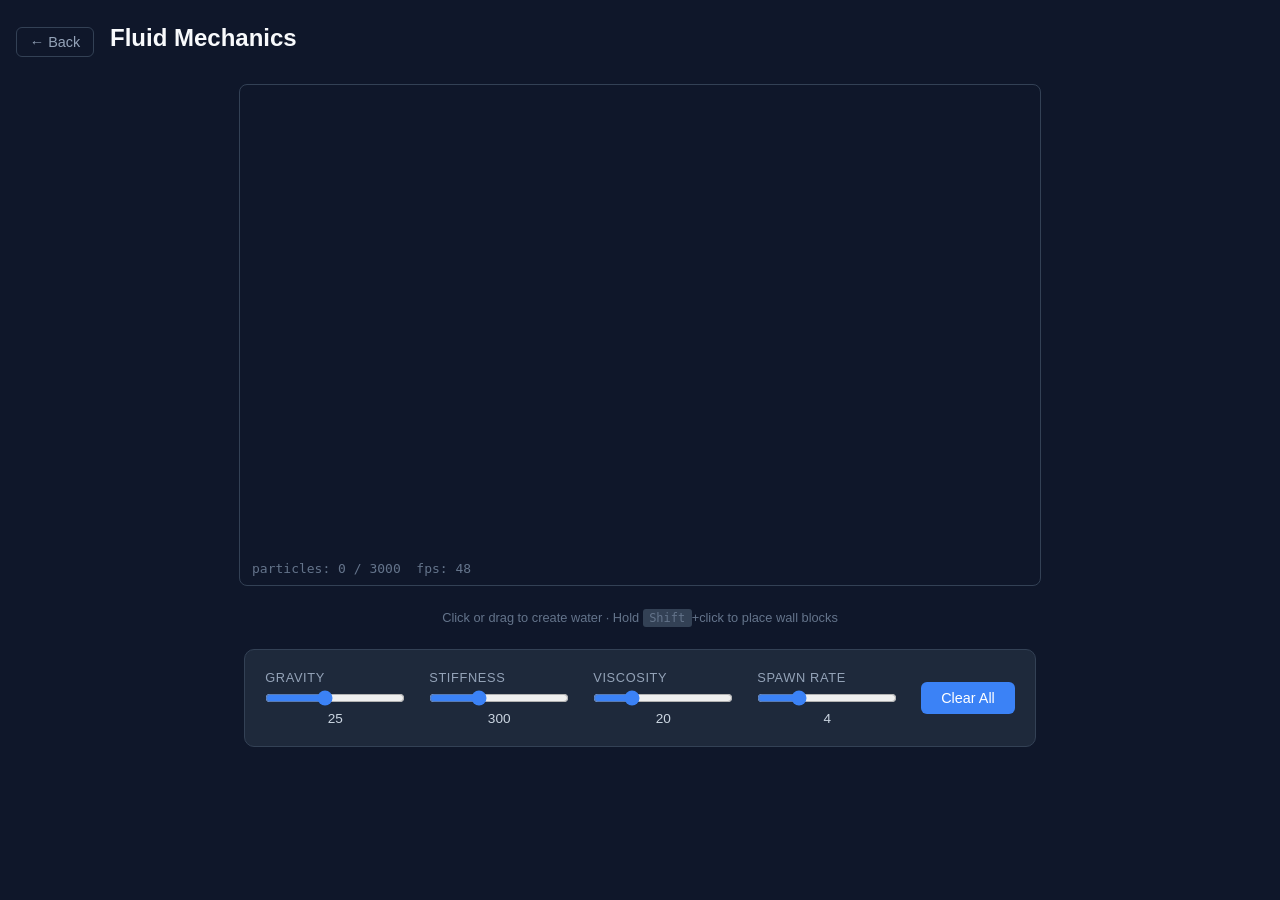
==== commit 138e2ebd: "Intensive optimization of fluid simulation Physics optimizations: - SoA typed arrays (Float64Array) " ====
--- a/simulations/fluid/index.html
+++ b/simulations/fluid/index.html
@@ -50,63 +50,75 @@
     <script>
     (function () {
         // ============================================================
-        // Fluid simulation using Double Density Relaxation
-        // Based on Clavet, Beaudoin & Poulin (2005)
-        // "Particle-based Viscoelastic Fluid Simulation"
+        // Optimized fluid simulation — Double Density Relaxation
+        // (Clavet, Beaudoin & Poulin 2005)
         //
-        // The algorithm works in position-space rather than
-        // force-space, making it inherently stable:
-        //   1. Apply gravity to velocities
-        //   2. Save old positions, advance positions by velocity
-        //   3. Build spatial hash of predicted positions
-        //   4. For each particle, compute density and near-density
-        //      from neighbors using simple polynomial kernels
-        //   5. Compute pressure and near-pressure from densities
-        //   6. Displace particle pairs based on pressure (relaxation)
-        //   7. Apply viscosity impulses between neighbors
-        //   8. Derive new velocity from position change
-        //   9. Handle boundary collisions
+        // Optimizations over naive implementation:
+        //  - SoA typed arrays (Float64Array) for all particle data
+        //  - Fused density + pressure in single grid traversal
+        //    with per-particle neighbor cache (temp typed buffers)
+        //  - Inline grid traversal (zero closure allocations)
+        //  - Single sqrt per neighbor pair (cached via invR)
+        //  - Removed redundant second buildGrid() for viscosity
+        //  - Pre-computed constants pulled out of inner loops
+        //  - Counting-sort color bucketing for batched rendering
+        //    (one beginPath+fill per color bucket, not per particle)
+        //  - Bitwise |0 for integer grid ops
         // ============================================================
 
         const canvas = document.getElementById('canvas');
         const ctx = canvas.getContext('2d');
         const CW = canvas.width;
         const CH = canvas.height;
+        const TAU = Math.PI * 2;
 
         // --- Tunable parameters ---
-        const INTERACTION_RADIUS = 25;   // h: smoothing / neighbor radius
-        const REST_DENSITY = 4.0;        // target density
-        let STIFFNESS = 300;             // k: pressure stiffness
-        const STIFFNESS_NEAR = 800;      // k_near: near-pressure (prevents clumping)
-        let LINEAR_VISC = 0.20;          // sigma: linear viscosity
-        const QUAD_VISC = 0.05;          // beta: quadratic viscosity
-        let GRAVITY_Y = 25;             // gravity acceleration
-        const PARTICLE_R = 4;           // visual / collision radius
-        const MAX_PARTICLES = 2000;
+        const H = 25;                    // interaction radius
+        const H2 = H * H;               // h squared (pre-computed)
+        const INV_H = 1 / H;            // 1/h (pre-computed)
+        const REST_DENSITY = 4.0;
+        let STIFFNESS = 300;
+        const STIFFNESS_NEAR = 800;
+        let LINEAR_VISC = 0.20;
+        const QUAD_VISC = 0.05;
+        let GRAVITY_Y = 25;
+        const PARTICLE_R = 4;
+        const PARTICLE_R2 = PARTICLE_R * PARTICLE_R;
+        const MAX_PARTICLES = 3000;
         let SPAWN_RATE = 4;
-        const SUBSTEPS = 3;             // physics substeps per frame
+        const SUBSTEPS = 3;
         const WALL_BLOCK_SIZE = 20;
 
-        // --- State ---
-        let particles = [];  // { x, y, prevX, prevY, vx, vy }
-        let walls = [];      // { x, y, w, h }
+        // ==================== SoA Particle Storage ====================
+        // Flat typed arrays: zero GC pressure, excellent cache locality
+        const posX  = new Float64Array(MAX_PARTICLES);
+        const posY  = new Float64Array(MAX_PARTICLES);
+        const prevX = new Float64Array(MAX_PARTICLES);
+        const prevY = new Float64Array(MAX_PARTICLES);
+        const velX  = new Float64Array(MAX_PARTICLES);
+        const velY  = new Float64Array(MAX_PARTICLES);
+        let N = 0; // active particle count
+
+        // ==================== Walls ====================
+        let walls = [];
         let pointerDown = false;
         let pointerX = 0, pointerY = 0;
         let shiftHeld = false;
 
         // ==================== Spatial Hash ====================
-        const CELL = INTERACTION_RADIUS;
-        const GRID_COLS = Math.ceil(CW / CELL) + 1;
-        const GRID_ROWS = Math.ceil(CH / CELL) + 1;
+        // Cell size = interaction radius for optimal neighbor queries
+        const CELL = H;
+        const INV_CELL = 1 / CELL;
+        const GRID_COLS = (CW / CELL | 0) + 2;
+        const GRID_ROWS = (CH / CELL | 0) + 2;
         const gridHead = new Int32Array(GRID_COLS * GRID_ROWS);
         const gridNext = new Int32Array(MAX_PARTICLES);
 
         function buildGrid() {
             gridHead.fill(-1);
-            for (let i = 0; i < particles.length; i++) {
-                const p = particles[i];
-                const col = Math.floor(p.x / CELL);
-                const row = Math.floor(p.y / CELL);
+            for (let i = 0; i < N; i++) {
+                const col = (posX[i] * INV_CELL) | 0;
+                const row = (posY[i] * INV_CELL) | 0;
                 if (col < 0 || col >= GRID_COLS || row < 0 || row >= GRID_ROWS) continue;
                 const key = row * GRID_COLS + col;
                 gridNext[i] = gridHead[key];
@@ -114,255 +126,332 @@
             }
         }
 
-        // Iterate neighbors of particle at (px, py), calling fn(j) for each
-        function forEachNeighbor(px, py, fn) {
-            const col = Math.floor(px / CELL);
-            const row = Math.floor(py / CELL);
-            for (let dr = -1; dr <= 1; dr++) {
-                const r = row + dr;
-                if (r < 0 || r >= GRID_ROWS) continue;
-                for (let dc = -1; dc <= 1; dc++) {
-                    const c = col + dc;
-                    if (c < 0 || c >= GRID_COLS) continue;
-                    let j = gridHead[r * GRID_COLS + c];
-                    while (j !== -1) {
-                        fn(j);
-                        j = gridNext[j];
-                    }
-                }
-            }
-        }
-
-        // ==================== Particle Spawning ====================
+        // ==================== Per-Particle Neighbor Cache ====================
+        // Avoids double grid traversal in relaxation step:
+        // density pass caches neighbors, pressure pass reuses cache
+        const MAX_NBRS = 128;
+        const nbrIdx = new Uint16Array(MAX_NBRS);
+        const nbrNx  = new Float32Array(MAX_NBRS);  // unit direction x
+        const nbrNy  = new Float32Array(MAX_NBRS);  // unit direction y
+        const nbrW   = new Float32Array(MAX_NBRS);  // kernel weight (1-q)
+
+        // ==================== Color LUT + Render Buffers ====================
+        const NUM_COLORS = 24;
+        const colorLUT = new Array(NUM_COLORS);
+        for (let ci = 0; ci < NUM_COLORS; ci++) {
+            const t = ci / (NUM_COLORS - 1);
+            let r, g, b;
+            if (t < 0.5) {
+                const s = t * 2;
+                r = (20 + s * 40) | 0;
+                g = (80 + s * 140) | 0;
+                b = (200 + s * 55) | 0;
+            } else {
+                const s = (t - 0.5) * 2;
+                r = (60 + s * 180) | 0;
+                g = (220 + s * 35) | 0;
+                b = 255;
+            }
+            colorLUT[ci] = `rgba(${r},${g},${b},0.85)`;
+        }
+        // Pre-allocated sorting buffers (zero per-frame allocation)
+        const pColor      = new Uint8Array(MAX_PARTICLES);
+        const bucketCount = new Uint16Array(NUM_COLORS);
+        const bucketStart = new Uint16Array(NUM_COLORS);
+        const bucketPos   = new Uint16Array(NUM_COLORS);
+        const sortedIdx   = new Uint16Array(MAX_PARTICLES);
+
+        // ==================== Spawning ====================
         function spawnAt(x, y, count) {
             for (let i = 0; i < count; i++) {
-                if (particles.length >= MAX_PARTICLES) return;
-                const px = x + (Math.random() - 0.5) * INTERACTION_RADIUS * 0.6;
-                const py = y + (Math.random() - 0.5) * INTERACTION_RADIUS * 0.6;
-                particles.push({
-                    x: px, y: py,
-                    prevX: px, prevY: py,
-                    vx: (Math.random() - 0.5) * 15,
-                    vy: (Math.random() - 0.5) * 5
-                });
+                if (N >= MAX_PARTICLES) return;
+                const idx = N++;
+                posX[idx]  = x + (Math.random() - 0.5) * H * 0.6;
+                posY[idx]  = y + (Math.random() - 0.5) * H * 0.6;
+                prevX[idx] = posX[idx];
+                prevY[idx] = posY[idx];
+                velX[idx]  = (Math.random() - 0.5) * 15;
+                velY[idx]  = (Math.random() - 0.5) * 5;
             }
         }
 
         function addWallBlock(x, y) {
             const s = WALL_BLOCK_SIZE;
-            const gx = Math.floor(x / s) * s;
-            const gy = Math.floor(y / s) * s;
-            for (const w of walls) {
-                if (w.x === gx && w.y === gy) return;
+            const gx = (x / s | 0) * s;
+            const gy = (y / s | 0) * s;
+            for (let i = 0; i < walls.length; i++) {
+                if (walls[i].x === gx && walls[i].y === gy) return;
             }
             walls.push({ x: gx, y: gy, w: s, h: s });
         }
 
         // ==================== Physics Step ====================
         function simulate(dt) {
-            const n = particles.length;
-            if (n === 0) return;
-            const h = INTERACTION_RADIUS;
-            const invH = 1 / h;
-
-            // --- 1. Apply gravity & save previous positions ---
+            if (N === 0) return;
+            const n = N;
+            const dt2 = dt * dt;
+            const gdt = GRAVITY_Y * dt;
+
+            // --- 1. Gravity + save prev + advance position ---
             for (let i = 0; i < n; i++) {
-                const p = particles[i];
-                p.vy += GRAVITY_Y * dt;
-                p.prevX = p.x;
-                p.prevY = p.y;
-                p.x += p.vx * dt;
-                p.y += p.vy * dt;
-            }
-
-            // --- 2. Build spatial hash ---
+                velY[i] += gdt;
+                prevX[i] = posX[i];
+                prevY[i] = posY[i];
+                posX[i] += velX[i] * dt;
+                posY[i] += velY[i] * dt;
+            }
+
+            // --- 2. Build spatial hash (ONCE per step) ---
             buildGrid();
 
             // --- 3. Double density relaxation ---
+            // Fused: density computation + neighbor caching in ONE grid
+            // traversal, then pressure displacement from cache.
+            // Eliminates the second grid traversal entirely.
             for (let i = 0; i < n; i++) {
-                const pi = particles[i];
+                const px = posX[i];
+                const py = posY[i];
                 let density = 0;
                 let nearDensity = 0;
-
-                // Compute density from neighbors
-                forEachNeighbor(pi.x, pi.y, function(j) {
-                    if (j === i) return;
-                    const dx = particles[j].x - pi.x;
-                    const dy = particles[j].y - pi.y;
-                    const r2 = dx * dx + dy * dy;
-                    if (r2 >= h * h || r2 < 0.0001) return;
-                    const r = Math.sqrt(r2);
-                    const q = r * invH;         // normalized distance [0, 1]
-                    const w = 1 - q;             // linear kernel
-                    density += w * w;            // (1-q)^2
-                    nearDensity += w * w * w;    // (1-q)^3
-                });
-
-                // Compute pressure from density
+                let numNbr = 0;
+
+                // Inline grid neighbor lookup (no closure allocation)
+                const col0 = (px * INV_CELL) | 0;
+                const row0 = (py * INV_CELL) | 0;
+                const rMin = row0 > 0 ? row0 - 1 : 0;
+                const rMax = row0 < GRID_ROWS - 1 ? row0 + 1 : row0;
+                const cMin = col0 > 0 ? col0 - 1 : 0;
+                const cMax = col0 < GRID_COLS - 1 ? col0 + 1 : col0;
+
+                for (let gr = rMin; gr <= rMax; gr++) {
+                    const rowOff = gr * GRID_COLS;
+                    for (let gc = cMin; gc <= cMax; gc++) {
+                        let j = gridHead[rowOff + gc];
+                        while (j !== -1) {
+                            if (j !== i) {
+                                const dx = posX[j] - px;
+                                const dy = posY[j] - py;
+                                const r2 = dx * dx + dy * dy;
+                                if (r2 < H2 && r2 > 0.0001) {
+                                    // Single sqrt per pair, cached via invR
+                                    const invR = 1 / Math.sqrt(r2);
+                                    const r = r2 * invR;
+                                    const q = r * INV_H;
+                                    const w = 1 - q;
+                                    const w2 = w * w;
+                                    density += w2;
+                                    nearDensity += w2 * w;
+
+                                    // Cache for pressure pass
+                                    if (numNbr < MAX_NBRS) {
+                                        nbrIdx[numNbr] = j;
+                                        nbrNx[numNbr]  = dx * invR;
+                                        nbrNy[numNbr]  = dy * invR;
+                                        nbrW[numNbr]   = w;
+                                        numNbr++;
+                                    }
+                                }
+                            }
+                            j = gridNext[j];
+                        }
+                    }
+                }
+
+                // Pressure from density
                 const pressure = STIFFNESS * (density - REST_DENSITY);
                 const nearPressure = STIFFNESS_NEAR * nearDensity;
 
-                // Apply displacement to neighbors
-                let displaceX = 0, displaceY = 0;
-
-                forEachNeighbor(pi.x, pi.y, function(j) {
-                    if (j === i) return;
-                    const pj = particles[j];
-                    const dx = pj.x - pi.x;
-                    const dy = pj.y - pi.y;
-                    const r2 = dx * dx + dy * dy;
-                    if (r2 >= h * h || r2 < 0.0001) return;
-                    const r = Math.sqrt(r2);
-                    const q = r * invH;
-                    const w = 1 - q;
-
-                    // Magnitude of displacement
-                    const mag = (pressure * w + nearPressure * w * w) * dt * dt;
-
-                    // Direction: along the line connecting i and j
-                    const fx = (dx / r) * mag * 0.5;
-                    const fy = (dy / r) * mag * 0.5;
-
-                    // Push neighbor j away
-                    pj.x += fx;
-                    pj.y += fy;
-
-                    // Accumulate opposite displacement for i
-                    displaceX -= fx;
-                    displaceY -= fy;
-                });
-
-                pi.x += displaceX;
-                pi.y += displaceY;
+                // Apply displacements from cached neighbors
+                let dispX = 0, dispY = 0;
+                for (let k = 0; k < numNbr; k++) {
+                    const w = nbrW[k];
+                    const mag = (pressure * w + nearPressure * w * w) * dt2 * 0.5;
+                    const fx = nbrNx[k] * mag;
+                    const fy = nbrNy[k] * mag;
+                    const j = nbrIdx[k];
+                    posX[j] += fx;
+                    posY[j] += fy;
+                    dispX -= fx;
+                    dispY -= fy;
+                }
+                posX[i] += dispX;
+                posY[i] += dispY;
             }
 
             // --- 4. Viscosity impulses ---
-            buildGrid(); // rebuild after relaxation
+            // Reuses stale grid (positions shifted by ~dt², negligible error)
+            // Saves an entire buildGrid() call
             for (let i = 0; i < n; i++) {
-                const pi = particles[i];
-                forEachNeighbor(pi.x, pi.y, function(j) {
-                    if (j <= i) return;
-                    const pj = particles[j];
-                    const dx = pj.x - pi.x;
-                    const dy = pj.y - pi.y;
-                    const r2 = dx * dx + dy * dy;
-                    if (r2 >= h * h || r2 < 0.0001) return;
-                    const r = Math.sqrt(r2);
-                    const q = r * invH;
-                    const w = 1 - q;
-
-                    // Inward velocity
-                    const vnx = dx / r;
-                    const vny = dy / r;
-                    const relVx = pi.vx - pj.vx;
-                    const relVy = pi.vy - pj.vy;
-                    const u = relVx * vnx + relVy * vny; // inward speed
-
-                    if (u > 0) {
-                        const impulse = dt * w * (LINEAR_VISC * u + QUAD_VISC * u * u) * 0.5;
-                        const ix = vnx * impulse;
-                        const iy = vny * impulse;
-                        pi.vx -= ix;
-                        pi.vy -= iy;
-                        pj.vx += ix;
-                        pj.vy += iy;
+                const px = posX[i];
+                const py = posY[i];
+                const col0 = (px * INV_CELL) | 0;
+                const row0 = (py * INV_CELL) | 0;
+                const rMin = row0 > 0 ? row0 - 1 : 0;
+                const rMax = row0 < GRID_ROWS - 1 ? row0 + 1 : row0;
+                const cMin = col0 > 0 ? col0 - 1 : 0;
+                const cMax = col0 < GRID_COLS - 1 ? col0 + 1 : col0;
+
+                for (let gr = rMin; gr <= rMax; gr++) {
+                    const rowOff = gr * GRID_COLS;
+                    for (let gc = cMin; gc <= cMax; gc++) {
+                        let j = gridHead[rowOff + gc];
+                        while (j !== -1) {
+                            if (j > i) {
+                                const dx = posX[j] - px;
+                                const dy = posY[j] - py;
+                                const r2 = dx * dx + dy * dy;
+                                if (r2 < H2 && r2 > 0.0001) {
+                                    const invR = 1 / Math.sqrt(r2);
+                                    const r = r2 * invR;
+                                    const w = 1 - r * INV_H;
+                                    const vnx = dx * invR;
+                                    const vny = dy * invR;
+                                    const u = (velX[i] - velX[j]) * vnx
+                                            + (velY[i] - velY[j]) * vny;
+                                    if (u > 0) {
+                                        const imp = dt * w * (LINEAR_VISC * u + QUAD_VISC * u * u) * 0.5;
+                                        const ix = vnx * imp;
+                                        const iy = vny * imp;
+                                        velX[i] -= ix;
+                                        velY[i] -= iy;
+                                        velX[j] += ix;
+                                        velY[j] += iy;
+                                    }
+                                }
+                            }
+                            j = gridNext[j];
+                        }
                     }
-                });
-            }
-
-            // --- 5. Derive velocity from position change + boundaries ---
+                }
+            }
+
+            // --- 5. Boundaries + derive velocity ---
+            const margin = PARTICLE_R;
+            const maxX = CW - margin;
+            const maxY = CH - margin;
+            const maxSpd = H / dt;
+            const maxSpd2 = maxSpd * maxSpd;
+            const invDt = 1 / dt;
+            const nWalls = walls.length;
+
             for (let i = 0; i < n; i++) {
-                const p = particles[i];
-
-                // Wall block collisions (before deriving velocity)
-                for (let wi = 0; wi < walls.length; wi++) {
-                    const w = walls[wi];
-                    const closestX = Math.max(w.x, Math.min(p.x, w.x + w.w));
-                    const closestY = Math.max(w.y, Math.min(p.y, w.y + w.h));
-                    const dx = p.x - closestX;
-                    const dy = p.y - closestY;
-                    const dist = Math.sqrt(dx * dx + dy * dy);
-                    if (dist < PARTICLE_R) {
-                        if (dist > 0.001) {
-                            const overlap = PARTICLE_R - dist;
-                            p.x += (dx / dist) * overlap;
-                            p.y += (dy / dist) * overlap;
+                let px = posX[i];
+                let py = posY[i];
+
+                // Wall collisions (r² early-out avoids sqrt when not colliding)
+                for (let wi = 0; wi < nWalls; wi++) {
+                    const wl = walls[wi];
+                    const cx = px < wl.x ? wl.x : (px > wl.x + wl.w ? wl.x + wl.w : px);
+                    const cy = py < wl.y ? wl.y : (py > wl.y + wl.h ? wl.y + wl.h : py);
+                    const dx = px - cx;
+                    const dy = py - cy;
+                    const d2 = dx * dx + dy * dy;
+                    if (d2 < PARTICLE_R2) {
+                        if (d2 > 0.000001) {
+                            const invD = 1 / Math.sqrt(d2);
+                            const overlap = PARTICLE_R - d2 * invD;
+                            px += dx * invD * overlap;
+                            py += dy * invD * overlap;
                         } else {
-                            // Inside wall — push to nearest edge
-                            const cx = w.x + w.w / 2;
-                            const cy = w.y + w.h / 2;
-                            if (Math.abs(p.x - cx) / w.w > Math.abs(p.y - cy) / w.h) {
-                                p.x = p.x > cx ? w.x + w.w + PARTICLE_R : w.x - PARTICLE_R;
+                            const wcx = wl.x + wl.w * 0.5;
+                            const wcy = wl.y + wl.h * 0.5;
+                            if (Math.abs(px - wcx) * wl.h > Math.abs(py - wcy) * wl.w) {
+                                px = px > wcx ? wl.x + wl.w + PARTICLE_R : wl.x - PARTICLE_R;
                             } else {
-                                p.y = p.y > cy ? w.y + w.h + PARTICLE_R : w.y - PARTICLE_R;
+                                py = py > wcy ? wl.y + wl.h + PARTICLE_R : wl.y - PARTICLE_R;
                             }
                         }
                     }
                 }
 
-                // Canvas boundaries
-                const margin = PARTICLE_R;
-                if (p.x < margin)      p.x = margin;
-                if (p.x > CW - margin) p.x = CW - margin;
-                if (p.y < margin)      p.y = margin;
-                if (p.y > CH - margin) p.y = CH - margin;
+                // Canvas boundaries (branchless-style clamp)
+                if (px < margin) px = margin;
+                if (px > maxX)   px = maxX;
+                if (py < margin) py = margin;
+                if (py > maxY)   py = maxY;
+                posX[i] = px;
+                posY[i] = py;
 
                 // Derive velocity from position delta
-                p.vx = (p.x - p.prevX) / dt;
-                p.vy = (p.y - p.prevY) / dt;
-
-                // Clamp velocity to prevent instability
-                const speed = Math.sqrt(p.vx * p.vx + p.vy * p.vy);
-                const maxSpeed = h / dt;
-                if (speed > maxSpeed) {
-                    p.vx *= maxSpeed / speed;
-                    p.vy *= maxSpeed / speed;
-                }
+                let vx = (px - prevX[i]) * invDt;
+                let vy = (py - prevY[i]) * invDt;
+
+                // Clamp (r² early-out avoids sqrt when under limit)
+                const s2 = vx * vx + vy * vy;
+                if (s2 > maxSpd2) {
+                    const scale = maxSpd / Math.sqrt(s2);
+                    vx *= scale;
+                    vy *= scale;
+                }
+                velX[i] = vx;
+                velY[i] = vy;
             }
         }
 
         // ==================== Rendering ====================
+        // Counting-sort particles by quantized color, then batch-draw
+        // each color in a single beginPath+fill. Reduces fill() calls
+        // from N (~3000) to NUM_COLORS (24).
         function render() {
             ctx.clearRect(0, 0, CW, CH);
+            const n = N;
 
             // Walls
-            ctx.fillStyle = '#475569';
-            for (const w of walls) {
-                ctx.fillRect(w.x, w.y, w.w, w.h);
-            }
-
-            // Particles
-            const n = particles.length;
-            for (let i = 0; i < n; i++) {
-                const p = particles[i];
-
-                // Color by speed: deep blue (still) → cyan (medium) → white (fast)
-                const speed = Math.sqrt(p.vx * p.vx + p.vy * p.vy);
-                const t = Math.min(speed / 400, 1);
-                let r, g, b;
-                if (t < 0.5) {
-                    const s = t * 2;
-                    r = Math.floor(20 + s * 40);
-                    g = Math.floor(80 + s * 140);
-                    b = Math.floor(200 + s * 55);
-                } else {
-                    const s = (t - 0.5) * 2;
-                    r = Math.floor(60 + s * 180);
-                    g = Math.floor(220 + s * 35);
-                    b = 255;
-                }
-
-                ctx.fillStyle = `rgba(${r},${g},${b},0.85)`;
-                ctx.beginPath();
-                ctx.arc(p.x, p.y, PARTICLE_R, 0, Math.PI * 2);
-                ctx.fill();
+            if (walls.length > 0) {
+                ctx.fillStyle = '#475569';
+                for (let i = 0; i < walls.length; i++) {
+                    const w = walls[i];
+                    ctx.fillRect(w.x, w.y, w.w, w.h);
+                }
+            }
+
+            if (n > 0) {
+                // Assign color bucket per particle
+                const invRange = NUM_COLORS / 400;
+                bucketCount.fill(0);
+                for (let i = 0; i < n; i++) {
+                    const spd = Math.sqrt(velX[i] * velX[i] + velY[i] * velY[i]);
+                    let c = (spd * invRange) | 0;
+                    if (c >= NUM_COLORS) c = NUM_COLORS - 1;
+                    pColor[i] = c;
+                    bucketCount[c]++;
+                }
+
+                // Prefix sum → bucket start indices
+                bucketStart[0] = 0;
+                for (let c = 1; c < NUM_COLORS; c++) {
+                    bucketStart[c] = bucketStart[c - 1] + bucketCount[c - 1];
+                }
+                for (let c = 0; c < NUM_COLORS; c++) bucketPos[c] = bucketStart[c];
+
+                // Place into sorted order (counting sort, O(n))
+                for (let i = 0; i < n; i++) {
+                    sortedIdx[bucketPos[pColor[i]]++] = i;
+                }
+
+                // Batched draw: one path per active color
+                for (let c = 0; c < NUM_COLORS; c++) {
+                    if (bucketCount[c] === 0) continue;
+                    ctx.fillStyle = colorLUT[c];
+                    ctx.beginPath();
+                    const end = bucketStart[c] + bucketCount[c];
+                    for (let k = bucketStart[c]; k < end; k++) {
+                        const idx = sortedIdx[k];
+                        ctx.moveTo(posX[idx] + PARTICLE_R, posY[idx]);
+                        ctx.arc(posX[idx], posY[idx], PARTICLE_R, 0, TAU);
+                    }
+                    ctx.fill();
+                }
             }
 
             // HUD
             ctx.fillStyle = '#64748b';
             ctx.font = '13px monospace';
-            ctx.fillText(`particles: ${n} / ${MAX_PARTICLES}`, 12, CH - 12);
-        }
+            ctx.fillText(`particles: ${n} / ${MAX_PARTICLES}  fps: ${fpsDisplay}`, 12, CH - 12);
+        }
+
+        // ==================== FPS Counter ====================
+        let fpsFrames = 0, fpsTime = 0, fpsDisplay = 0;
 
         // ==================== Main Loop ====================
         let lastTime = 0;
@@ -371,6 +460,15 @@
             if (lastTime === 0) lastTime = timestamp;
             const elapsed = Math.min(timestamp - lastTime, 100);
             lastTime = timestamp;
+
+            // FPS
+            fpsFrames++;
+            fpsTime += elapsed;
+            if (fpsTime >= 500) {
+                fpsDisplay = (fpsFrames / fpsTime * 1000 + 0.5) | 0;
+                fpsFrames = 0;
+                fpsTime = 0;
+            }
 
             // Spawn while pointer held
             if (pointerDown) {
@@ -381,7 +479,7 @@
                 }
             }
 
-            // Fixed timestep physics with substeps
+            // Fixed substep physics
             const subDt = (elapsed / 1000) / SUBSTEPS;
             if (subDt > 0 && subDt < 0.02) {
                 for (let s = 0; s < SUBSTEPS; s++) {
@@ -446,7 +544,7 @@
             document.getElementById('spawn-rate-val').textContent = this.value;
         });
         document.getElementById('reset').addEventListener('click', () => {
-            particles = [];
+            N = 0;
             walls = [];
         });
 
